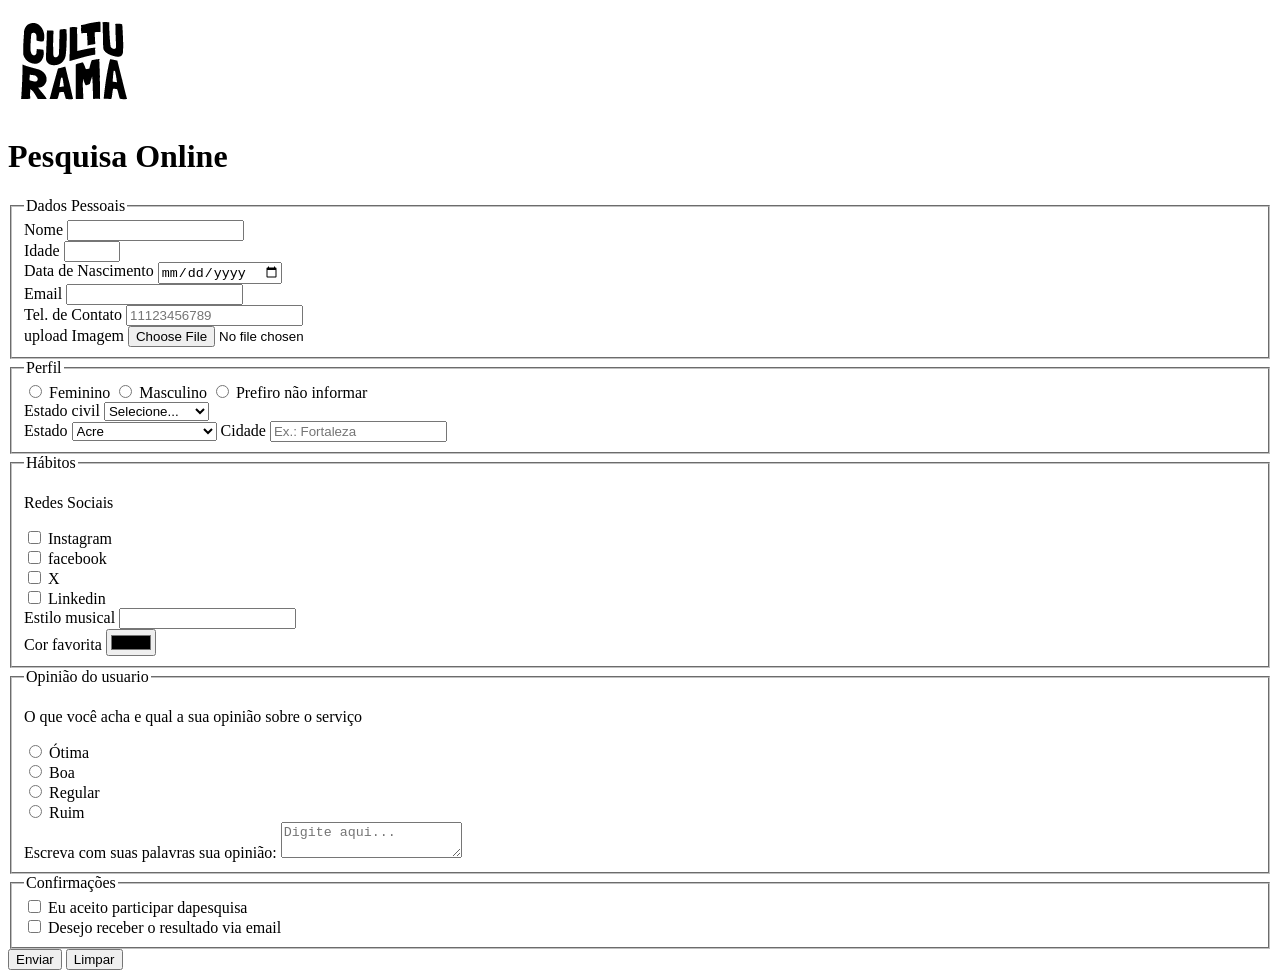
==== index.html @ 9fde588e "adiciona familias de fontes" ====
<!DOCTYPE html>
<html lang="pt-br">
<head>
    <meta charset="UTF-8">
    <meta name="viewport" content="width=device-width, initial-scale=1.0">
    <link rel="icon" href="culturama-favico.png">
    <link rel="stylesheet" href="css/style.css">

    <link rel="preconnect" href="https://fonts.googleapis.com">
    <link rel="preconnect" href="https://fonts.gstatic.com" crossorigin>
    <link href="https://fonts.googleapis.com/css2?family=Fjalla+One&family=Work+Sans&display=swap" rel="stylesheet">

    <title>Pesquisa Culturama</title>
</head>
<body>
    <header>
        <img src="img/logo-culturama.png" alt="logo culturama">
        <h1>Pesquisa Online</h1>
    </header>
    <section>
        <form action="" method="get">
            <fieldset>
                <legend>Dados Pessoais</legend>
                <label for="name">Nome</label>
                <input id="name" type="text" name="userName" required>
                <br>
                <label for="age">Idade</label>
                <input id="age" type="number" name="userAge" min="12" max="100" required>
                <br>
                <label for="birthDate">Data de Nascimento</label>
                <input id="birthDate" type="date" name="userBirthDate">
                <br>
                <label for="email">Email</label>
                <input id="email" type="email" name="userEmail" required>
                <br>
                <label for="phone">Tel. de Contato</label>
                <input id="phone" type="" name="userPhone" pattern="[0-9]{11}" placeholder="11123456789">
                <br>
                <label for="image">upload Imagem</label>
                <input type="file" id="image" name="userImage" accept="image/*">
                <br>
            </fieldset> 
            
            <fieldset>
                <legend>Perfil</legend>

                <input id= "fem" type="radio" name="userGender" value="Female">
                <label for="fem">Feminino</label>

                <input id= "masc" type="radio" name="userGender" value="Male">
                <label for="masc">Masculino</label>

                <input id= "NotInformed" type="radio" name="userGender" value="NotInformed">
                <label for="NotInformed">Prefiro não informar</label>
                <br>

                <label for="miritalStatus">Estado civil</label>

                <select id= "miritalStatus" name="userMiritalStatus">
                    <option value="NotInformed">Selecione...</option>
                    <option value="solteiro">solteiro(a)</option>
                    <option value="casado">casado(a)</option>
                    <option value="divorciado">divorciado(a)</option>
                    <option value="UniaoEstavel">Uniao Estavel</option>


                </select>
                <br>

                <label for="state">Estado</label>
                <select id="state" name="userState">

                    <option value="Acre">Acre</option>
                    <option value="Alagoas">Alagoas</option>
                    <option value="Amapa">Amapa</option>
                    <option value="Amazonas">Amazonas</option>
                    <option value="Bahia">Bahia</option>
                    <option value="Ceara">Ceará</option>
                    <option value="DistritoFederal">Distrito Federal</option>
                    <option value="Goias">Goiás</option>
                    <option value="Maranhao">Maranhão</option>
                    <option value="MatoGrossodoSul">Mato Grosso do Sul</option>
                    <option value="MatoGrosso">Mato Grosso</option>
                    <option value="MinasGerais">Minas Gerais</option>
                    <option value="Para">Pará</option>
                    <option value="Paraiba">Paraíba</option>
                    <option value="Parana">Paraná</option>
                    <option value="Pernambuco">Pernambuco</option>
                    <option value="Piaui">Piauí</option>
                    <option value="RiodeJaneiro">Rio de Janeiro</option>
                    <option value="RioGrandedoNorte">Rio Grande do Norte</option>
                    <option value="RioGrandedoSul">Rio Grande do Sul</option>
                    <option value="Rondonia">Rondônia</option>
                    <option value="Roraima">Roraima</option>
                    <option value="SantaCatarina">Santa Catarina</option>
                    <option value="SaoPaulo">São Paulo</option>
                    <option value="Sergipe">Sergipe</option>
                    <option value="Tocantins">Tocantins</option>

                </select>

                <label for="userCity">Cidade</label>
                <input type="text" id= "userCity" name="userCity" autocomplete="address-level2" placeholder="Ex.: Fortaleza">


            </fieldset>
            
            <fieldset>
                
                <legend>Hábitos</legend>
                <p>Redes Sociais</p>

                <input type="checkbox" id="instagram" name="userSocial" value="instagram">
                <label for="instagram" >Instagram</label><br>
                
                <input type="checkbox" id="facebook" name="userSocial" value="facebook">
                <label for="facebook" >facebook</label><br>
                
                <input type="checkbox" id="x" name="userSocial" value="x">
                <label for="x" >X</label><br>

                <input type="checkbox" id="linkedin" name="userSocial" value="linkedin">
                <label for="linkedin" >Linkedin</label><br>

                <label for="musicStyle">Estilo musical</label>
                <input list="styleTypes" id="musicStyle" type="text" name="userMusicStyle">
                <datalist id="styleTypes">
                    <option value="Rock"></option>
                    <option value="Rap"></option>
                    <option value="Pop"></option>
                    <option value="Coutry"></option>
                </datalist><br>

                <label for="favoriteColor">Cor favorita</label>
                <input type="color" name="userFavoriteColor" id="favoriteColor">

            </fieldset>

            <fieldset>
                <legend>Opinião do usuario</legend>
                <p>O que você acha e qual a sua opinião sobre o serviço</p>

                <input type="radio" name="userServiceOpinion" id="otimo" value="otima">
                <label for="otimo">Ótima</label><br>
                <input type="radio" name="userServiceOpinion" id="boa" value="boa">
                <label for="boa">Boa</label><br>
                <input type="radio" name="userServiceOpinion" id="regular" value="regular">
                <label for="regular">Regular</label><br>
                <input type="radio" name="userServiceOpinion" id="ruim" value="ruim">
                <label for="ruim">Ruim</label><br>

                <label for="comment">Escreva com suas palavras sua opinião: </label>
                <textarea id="comment" name="userComment" placeholder="Digite aqui..."></textarea>


            </fieldset>
            
            <fieldset>
                <legend>Confirmações</legend>

                <input type="checkbox" name="userLgpd" id="userLgpdTerm" value="accepted" required>
                <label for="userLgpdTerm">Eu aceito participar dapesquisa</label><br>

                <input type="checkbox" name="userGetResult" id="getResult" value="accepted">
                <label for="getResult">Desejo receber o resultado via email</label><br>
            </fieldset>

            <button type="submit">Enviar</button>
            <button type="reset">Limpar</button>

        </form>
    </section>
    
</body>
</html>
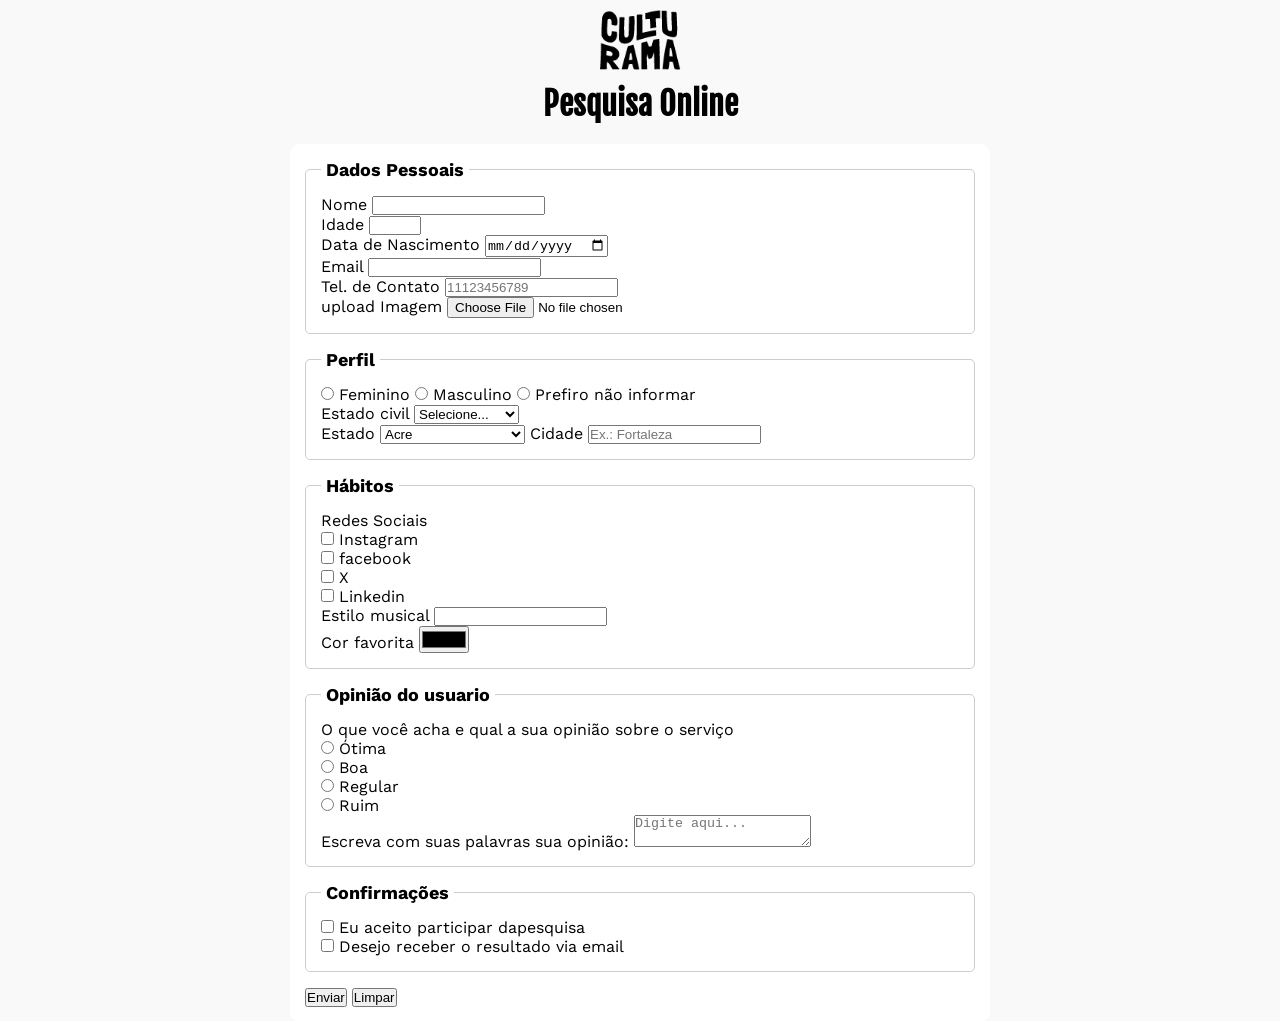
==== commit 361e4fca: "adiciona estilo css" ====
--- a/index.html
+++ b/index.html
@@ -13,163 +13,164 @@
     <title>Pesquisa Culturama</title>
 </head>
 <body>
-    <header>
-        <img src="img/logo-culturama.png" alt="logo culturama">
-        <h1>Pesquisa Online</h1>
-    </header>
-    <section>
-        <form action="" method="get">
-            <fieldset>
-                <legend>Dados Pessoais</legend>
-                <label for="name">Nome</label>
-                <input id="name" type="text" name="userName" required>
-                <br>
-                <label for="age">Idade</label>
-                <input id="age" type="number" name="userAge" min="12" max="100" required>
-                <br>
-                <label for="birthDate">Data de Nascimento</label>
-                <input id="birthDate" type="date" name="userBirthDate">
-                <br>
-                <label for="email">Email</label>
-                <input id="email" type="email" name="userEmail" required>
-                <br>
-                <label for="phone">Tel. de Contato</label>
-                <input id="phone" type="" name="userPhone" pattern="[0-9]{11}" placeholder="11123456789">
-                <br>
-                <label for="image">upload Imagem</label>
-                <input type="file" id="image" name="userImage" accept="image/*">
-                <br>
-            </fieldset> 
-            
-            <fieldset>
-                <legend>Perfil</legend>
+    <main>
+        <header>
+            <img src="img/logo-culturama.png" alt="logo culturama">
+            <h1>Pesquisa Online</h1>
+        </header>
+        <section>
+            <form action="" method="get">
+                <fieldset>
+                    <legend>Dados Pessoais</legend>
+                    <label for="name">Nome</label>
+                    <input id="name" type="text" name="userName" required>
+                    <br>
+                    <label for="age">Idade</label>
+                    <input id="age" type="number" name="userAge" min="12" max="100" required>
+                    <br>
+                    <label for="birthDate">Data de Nascimento</label>
+                    <input id="birthDate" type="date" name="userBirthDate">
+                    <br>
+                    <label for="email">Email</label>
+                    <input id="email" type="email" name="userEmail" required>
+                    <br>
+                    <label for="phone">Tel. de Contato</label>
+                    <input id="phone" type="" name="userPhone" pattern="[0-9]{11}" placeholder="11123456789">
+                    <br>
+                    <label for="image">upload Imagem</label>
+                    <input type="file" id="image" name="userImage" accept="image/*">
+                    <br>
+                </fieldset> 
+                
+                <fieldset>
+                    <legend>Perfil</legend>
 
-                <input id= "fem" type="radio" name="userGender" value="Female">
-                <label for="fem">Feminino</label>
+                    <input id= "fem" type="radio" name="userGender" value="Female">
+                    <label for="fem">Feminino</label>
 
-                <input id= "masc" type="radio" name="userGender" value="Male">
-                <label for="masc">Masculino</label>
+                    <input id= "masc" type="radio" name="userGender" value="Male">
+                    <label for="masc">Masculino</label>
 
-                <input id= "NotInformed" type="radio" name="userGender" value="NotInformed">
-                <label for="NotInformed">Prefiro não informar</label>
-                <br>
+                    <input id= "NotInformed" type="radio" name="userGender" value="NotInformed">
+                    <label for="NotInformed">Prefiro não informar</label>
+                    <br>
 
-                <label for="miritalStatus">Estado civil</label>
+                    <label for="miritalStatus">Estado civil</label>
 
-                <select id= "miritalStatus" name="userMiritalStatus">
-                    <option value="NotInformed">Selecione...</option>
-                    <option value="solteiro">solteiro(a)</option>
-                    <option value="casado">casado(a)</option>
-                    <option value="divorciado">divorciado(a)</option>
-                    <option value="UniaoEstavel">Uniao Estavel</option>
+                    <select id= "miritalStatus" name="userMiritalStatus">
+                        <option value="NotInformed">Selecione...</option>
+                        <option value="solteiro">solteiro(a)</option>
+                        <option value="casado">casado(a)</option>
+                        <option value="divorciado">divorciado(a)</option>
+                        <option value="UniaoEstavel">Uniao Estavel</option>
 
 
-                </select>
-                <br>
+                    </select>
+                    <br>
 
-                <label for="state">Estado</label>
-                <select id="state" name="userState">
+                    <label for="state">Estado</label>
+                    <select id="state" name="userState">
 
-                    <option value="Acre">Acre</option>
-                    <option value="Alagoas">Alagoas</option>
-                    <option value="Amapa">Amapa</option>
-                    <option value="Amazonas">Amazonas</option>
-                    <option value="Bahia">Bahia</option>
-                    <option value="Ceara">Ceará</option>
-                    <option value="DistritoFederal">Distrito Federal</option>
-                    <option value="Goias">Goiás</option>
-                    <option value="Maranhao">Maranhão</option>
-                    <option value="MatoGrossodoSul">Mato Grosso do Sul</option>
-                    <option value="MatoGrosso">Mato Grosso</option>
-                    <option value="MinasGerais">Minas Gerais</option>
-                    <option value="Para">Pará</option>
-                    <option value="Paraiba">Paraíba</option>
-                    <option value="Parana">Paraná</option>
-                    <option value="Pernambuco">Pernambuco</option>
-                    <option value="Piaui">Piauí</option>
-                    <option value="RiodeJaneiro">Rio de Janeiro</option>
-                    <option value="RioGrandedoNorte">Rio Grande do Norte</option>
-                    <option value="RioGrandedoSul">Rio Grande do Sul</option>
-                    <option value="Rondonia">Rondônia</option>
-                    <option value="Roraima">Roraima</option>
-                    <option value="SantaCatarina">Santa Catarina</option>
-                    <option value="SaoPaulo">São Paulo</option>
-                    <option value="Sergipe">Sergipe</option>
-                    <option value="Tocantins">Tocantins</option>
+                        <option value="Acre">Acre</option>
+                        <option value="Alagoas">Alagoas</option>
+                        <option value="Amapa">Amapa</option>
+                        <option value="Amazonas">Amazonas</option>
+                        <option value="Bahia">Bahia</option>
+                        <option value="Ceara">Ceará</option>
+                        <option value="DistritoFederal">Distrito Federal</option>
+                        <option value="Goias">Goiás</option>
+                        <option value="Maranhao">Maranhão</option>
+                        <option value="MatoGrossodoSul">Mato Grosso do Sul</option>
+                        <option value="MatoGrosso">Mato Grosso</option>
+                        <option value="MinasGerais">Minas Gerais</option>
+                        <option value="Para">Pará</option>
+                        <option value="Paraiba">Paraíba</option>
+                        <option value="Parana">Paraná</option>
+                        <option value="Pernambuco">Pernambuco</option>
+                        <option value="Piaui">Piauí</option>
+                        <option value="RiodeJaneiro">Rio de Janeiro</option>
+                        <option value="RioGrandedoNorte">Rio Grande do Norte</option>
+                        <option value="RioGrandedoSul">Rio Grande do Sul</option>
+                        <option value="Rondonia">Rondônia</option>
+                        <option value="Roraima">Roraima</option>
+                        <option value="SantaCatarina">Santa Catarina</option>
+                        <option value="SaoPaulo">São Paulo</option>
+                        <option value="Sergipe">Sergipe</option>
+                        <option value="Tocantins">Tocantins</option>
 
-                </select>
+                    </select>
 
-                <label for="userCity">Cidade</label>
-                <input type="text" id= "userCity" name="userCity" autocomplete="address-level2" placeholder="Ex.: Fortaleza">
+                    <label for="userCity">Cidade</label>
+                    <input type="text" id= "userCity" name="userCity" autocomplete="address-level2" placeholder="Ex.: Fortaleza">
 
 
-            </fieldset>
-            
-            <fieldset>
+                </fieldset>
                 
-                <legend>Hábitos</legend>
-                <p>Redes Sociais</p>
+                <fieldset>
+                    
+                    <legend>Hábitos</legend>
+                    <p>Redes Sociais</p>
 
-                <input type="checkbox" id="instagram" name="userSocial" value="instagram">
-                <label for="instagram" >Instagram</label><br>
-                
-                <input type="checkbox" id="facebook" name="userSocial" value="facebook">
-                <label for="facebook" >facebook</label><br>
-                
-                <input type="checkbox" id="x" name="userSocial" value="x">
-                <label for="x" >X</label><br>
+                    <input type="checkbox" id="instagram" name="userSocial" value="instagram">
+                    <label for="instagram" >Instagram</label><br>
+                    
+                    <input type="checkbox" id="facebook" name="userSocial" value="facebook">
+                    <label for="facebook" >facebook</label><br>
+                    
+                    <input type="checkbox" id="x" name="userSocial" value="x">
+                    <label for="x" >X</label><br>
 
-                <input type="checkbox" id="linkedin" name="userSocial" value="linkedin">
-                <label for="linkedin" >Linkedin</label><br>
+                    <input type="checkbox" id="linkedin" name="userSocial" value="linkedin">
+                    <label for="linkedin" >Linkedin</label><br>
 
-                <label for="musicStyle">Estilo musical</label>
-                <input list="styleTypes" id="musicStyle" type="text" name="userMusicStyle">
-                <datalist id="styleTypes">
-                    <option value="Rock"></option>
-                    <option value="Rap"></option>
-                    <option value="Pop"></option>
-                    <option value="Coutry"></option>
-                </datalist><br>
+                    <label for="musicStyle">Estilo musical</label>
+                    <input list="styleTypes" id="musicStyle" type="text" name="userMusicStyle">
+                    <datalist id="styleTypes">
+                        <option value="Rock"></option>
+                        <option value="Rap"></option>
+                        <option value="Pop"></option>
+                        <option value="Coutry"></option>
+                    </datalist><br>
 
-                <label for="favoriteColor">Cor favorita</label>
-                <input type="color" name="userFavoriteColor" id="favoriteColor">
+                    <label for="favoriteColor">Cor favorita</label>
+                    <input type="color" name="userFavoriteColor" id="favoriteColor">
 
-            </fieldset>
+                </fieldset>
 
-            <fieldset>
-                <legend>Opinião do usuario</legend>
-                <p>O que você acha e qual a sua opinião sobre o serviço</p>
+                <fieldset>
+                    <legend>Opinião do usuario</legend>
+                    <p>O que você acha e qual a sua opinião sobre o serviço</p>
 
-                <input type="radio" name="userServiceOpinion" id="otimo" value="otima">
-                <label for="otimo">Ótima</label><br>
-                <input type="radio" name="userServiceOpinion" id="boa" value="boa">
-                <label for="boa">Boa</label><br>
-                <input type="radio" name="userServiceOpinion" id="regular" value="regular">
-                <label for="regular">Regular</label><br>
-                <input type="radio" name="userServiceOpinion" id="ruim" value="ruim">
-                <label for="ruim">Ruim</label><br>
+                    <input type="radio" name="userServiceOpinion" id="otimo" value="otima">
+                    <label for="otimo">Ótima</label><br>
+                    <input type="radio" name="userServiceOpinion" id="boa" value="boa">
+                    <label for="boa">Boa</label><br>
+                    <input type="radio" name="userServiceOpinion" id="regular" value="regular">
+                    <label for="regular">Regular</label><br>
+                    <input type="radio" name="userServiceOpinion" id="ruim" value="ruim">
+                    <label for="ruim">Ruim</label><br>
 
-                <label for="comment">Escreva com suas palavras sua opinião: </label>
-                <textarea id="comment" name="userComment" placeholder="Digite aqui..."></textarea>
+                    <label for="comment">Escreva com suas palavras sua opinião: </label>
+                    <textarea id="comment" name="userComment" placeholder="Digite aqui..."></textarea>
 
 
-            </fieldset>
-            
-            <fieldset>
-                <legend>Confirmações</legend>
+                </fieldset>
+                
+                <fieldset>
+                    <legend>Confirmações</legend>
 
-                <input type="checkbox" name="userLgpd" id="userLgpdTerm" value="accepted" required>
-                <label for="userLgpdTerm">Eu aceito participar dapesquisa</label><br>
+                    <input type="checkbox" name="userLgpd" id="userLgpdTerm" value="accepted" required>
+                    <label for="userLgpdTerm">Eu aceito participar dapesquisa</label><br>
 
-                <input type="checkbox" name="userGetResult" id="getResult" value="accepted">
-                <label for="getResult">Desejo receber o resultado via email</label><br>
-            </fieldset>
+                    <input type="checkbox" name="userGetResult" id="getResult" value="accepted">
+                    <label for="getResult">Desejo receber o resultado via email</label><br>
+                </fieldset>
 
-            <button type="submit">Enviar</button>
-            <button type="reset">Limpar</button>
+                <button type="submit">Enviar</button>
+                <button type="reset">Limpar</button>
 
-        </form>
-    </section>
-    
+            </form>
+        </section>
+    </main>
 </body>
 </html>
--- a/css/style.css
+++ b/css/style.css
@@ -0,0 +1,47 @@
+* {
+    margin: 0;
+    padding: 0;
+    box-sizing: border-box;
+}
+
+header img {
+    width: 100px;
+}
+
+body {
+    background-color: #f9f9f9;
+    font-family: "Work Sans", "sans-serif";
+}
+main {
+    width: 100%;
+    max-width: 700px;
+    margin: 0 auto;
+}
+
+header {
+    text-align: center;
+    margin-bottom: 20px;
+}
+
+h1 {
+    font-family: "Fjalla One", "sans-serif";
+}
+
+form {
+    background-color: #ffffff;
+    padding: 15px;
+    border-radius: 10px;
+}
+
+fieldset {
+    padding: 15px;
+    border: 1px solid #cccccc;
+    border-radius: 5px;
+    margin-bottom: 15px;
+}
+
+legend {
+    font-weight: bold;
+    font-size: 18px;
+    padding: 0 5px;
+}
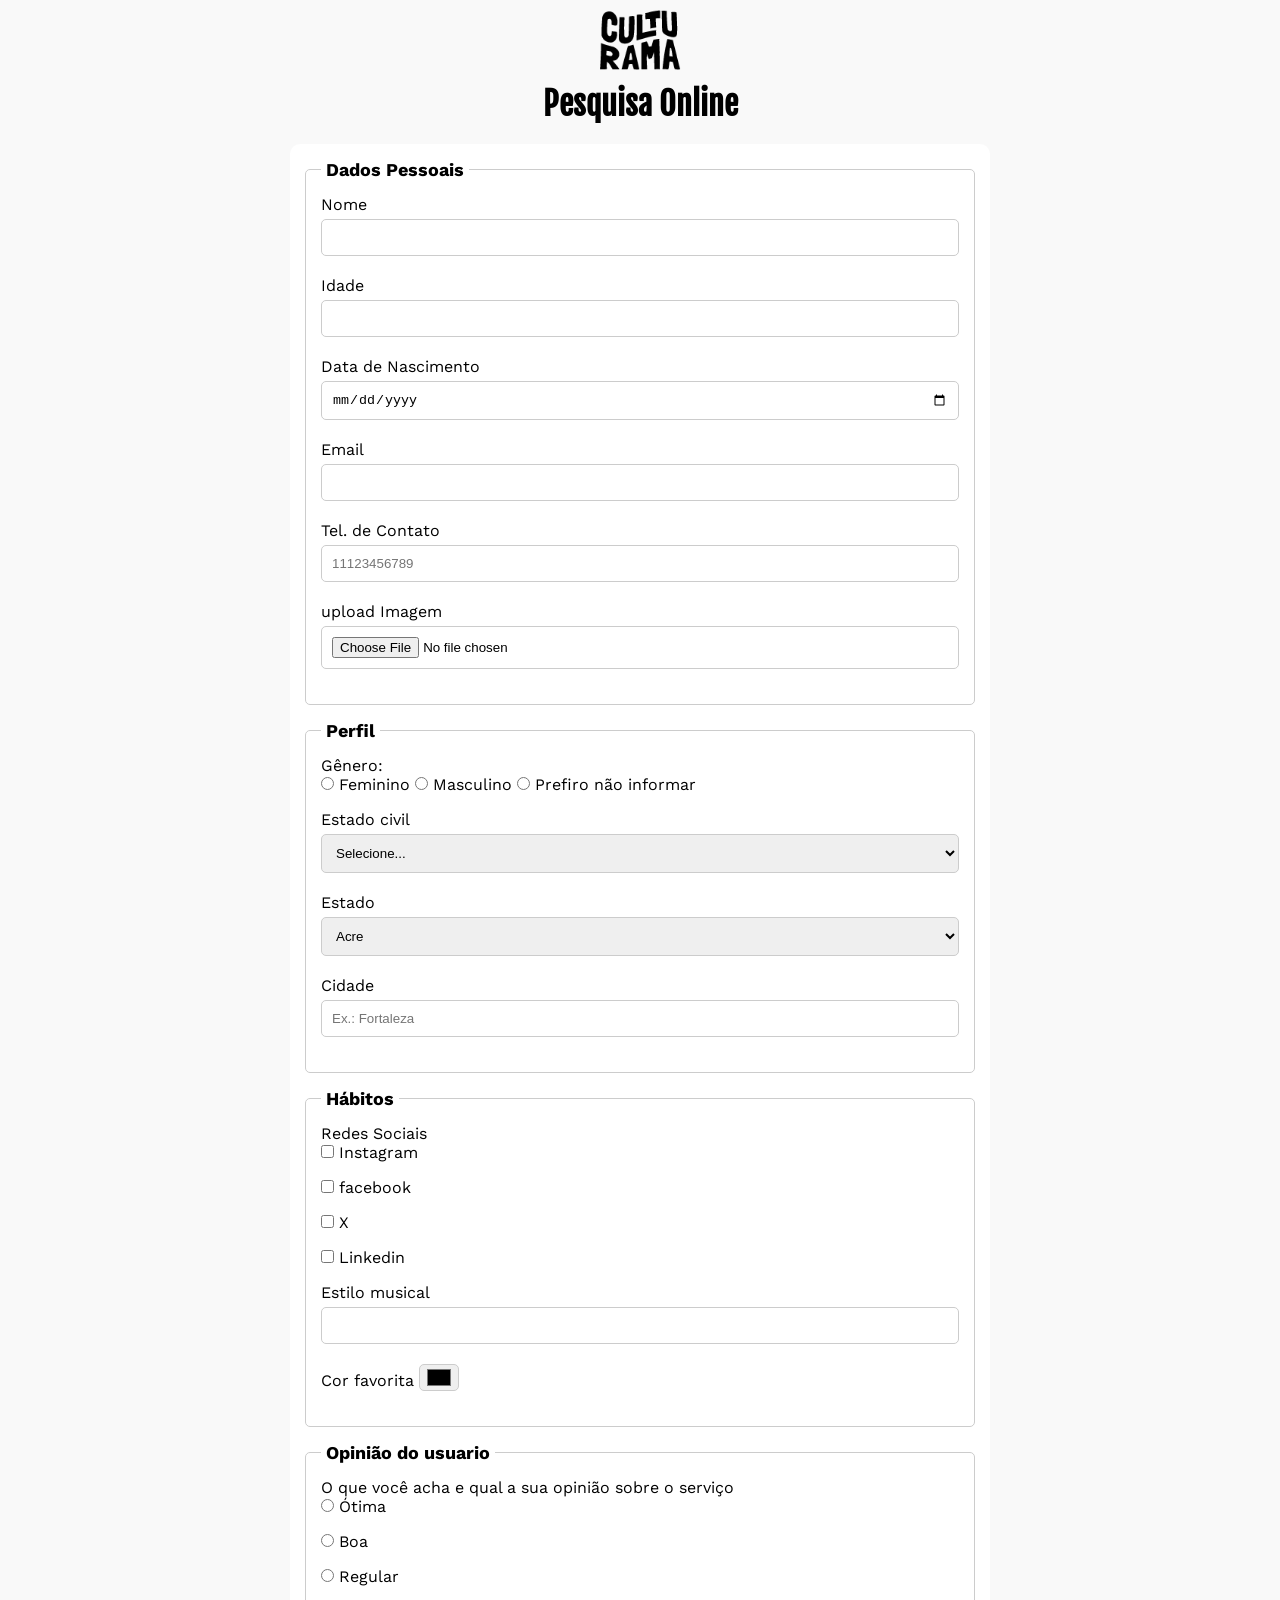
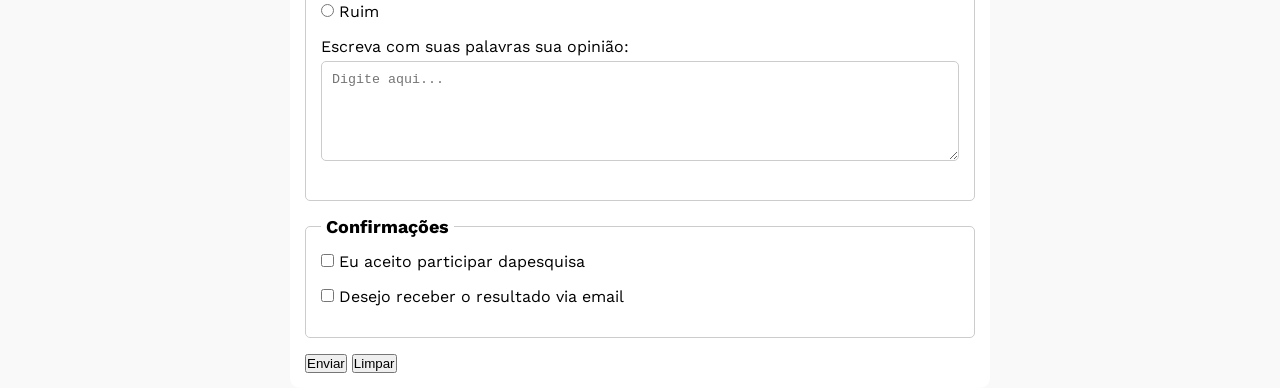
==== commit 2da4c2ba: "adiciona mais estilos" ====
--- a/index.html
+++ b/index.html
@@ -45,6 +45,7 @@
                 <fieldset>
                     <legend>Perfil</legend>
 
+                    <p>Gênero: </p>
                     <input id= "fem" type="radio" name="userGender" value="Female">
                     <label for="fem">Feminino</label>
 
@@ -53,11 +54,12 @@
 
                     <input id= "NotInformed" type="radio" name="userGender" value="NotInformed">
                     <label for="NotInformed">Prefiro não informar</label>
+
                     <br>
 
-                    <label for="miritalStatus">Estado civil</label>
+                    <label for="maritalStatus">Estado civil</label>
 
-                    <select id= "miritalStatus" name="userMiritalStatus">
+                    <select id= "maritalStatus" name="userMaritalStatus">
                         <option value="NotInformed">Selecione...</option>
                         <option value="solteiro">solteiro(a)</option>
                         <option value="casado">casado(a)</option>
--- a/css/style.css
+++ b/css/style.css
@@ -44,4 +44,31 @@
     font-weight: bold;
     font-size: 18px;
     padding: 0 5px;
+}
+
+label{
+    display: inline-block;
+    margin-bottom: 5px;
+}
+
+input, select, textarea {
+    width: 100%;
+    padding: 10px;
+    margin-bottom: 20px;
+    border: 1px solid #cccccc;
+    border-radius: 5px;
+}
+
+textarea {
+    min-height: 100px;
+}
+
+input[type="radio"],
+input[type="checkbox"] {
+    width: auto;
+}
+
+input[type="color"]{
+    width: 40px;
+    padding: 0 5px;
 }
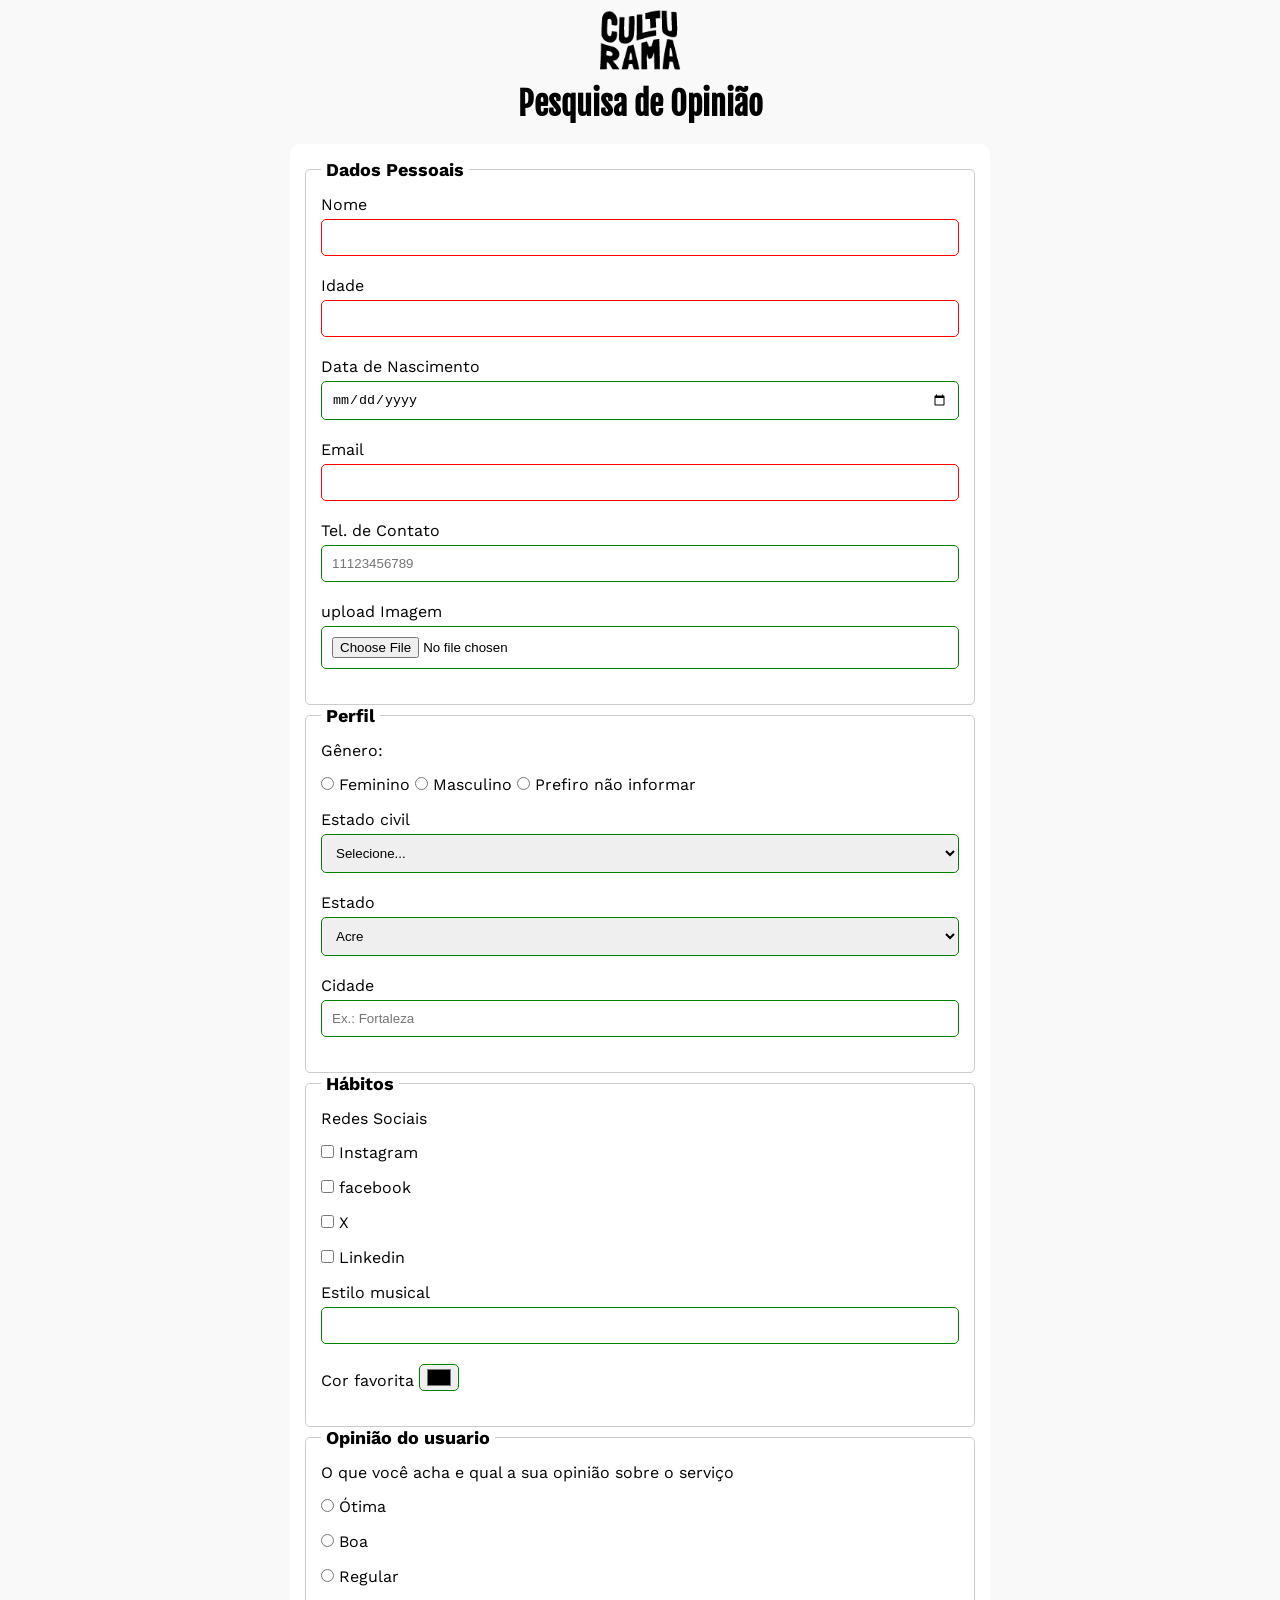
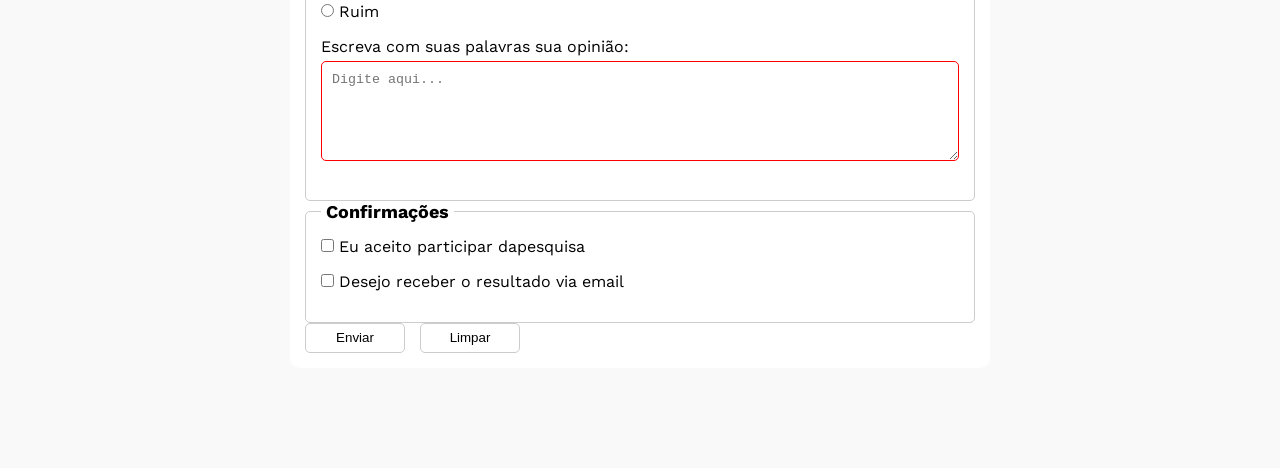
==== commit e20978d4: "Adiciona validacoes visuais ao formulario" ====
--- a/index.html
+++ b/index.html
@@ -16,7 +16,7 @@
     <main>
         <header>
             <img src="img/logo-culturama.png" alt="logo culturama">
-            <h1>Pesquisa Online</h1>
+            <h1>Pesquisa de Opinião</h1>
         </header>
         <section>
             <form action="" method="get">
@@ -153,7 +153,7 @@
                     <label for="ruim">Ruim</label><br>
 
                     <label for="comment">Escreva com suas palavras sua opinião: </label>
-                    <textarea id="comment" name="userComment" placeholder="Digite aqui..."></textarea>
+                    <textarea id="comment" name="userComment" placeholder="Digite aqui..." required></textarea>
 
 
                 </fieldset>
--- a/css/style.css
+++ b/css/style.css
@@ -27,17 +27,22 @@
     font-family: "Fjalla One", "sans-serif";
 }
 
+p {
+    margin-bottom: 15px;
+}
+
 form {
     background-color: #ffffff;
     padding: 15px;
     border-radius: 10px;
+    margin-bottom: 100px;
 }
 
 fieldset {
     padding: 15px;
     border: 1px solid #cccccc;
     border-radius: 5px;
-    margin-bottom: 15px;
+
 }
 
 legend {
@@ -57,6 +62,7 @@
     margin-bottom: 20px;
     border: 1px solid #cccccc;
     border-radius: 5px;
+
 }
 
 textarea {
@@ -71,4 +77,36 @@
 input[type="color"]{
     width: 40px;
     padding: 0 5px;
+}
+
+input:invalid,
+select:invalid,
+textarea:invalid {
+    border-color: red;
+}
+
+input:valid,
+select:valid,
+textarea:valid {
+    border-color: green;
+}
+
+button {
+    width: 100px;
+    height: 30px;
+    margin-right: 10px;
+    background-color: #ffffff;
+    border: 1px solid #cccccc;
+    border-radius: 5px;
+    cursor: pointer;
+}
+
+button[type= "submit"]:hover {
+    background-color: rgb(16, 94, 33);
+    color: #ffffff;
+}
+
+button[type= "reset"]:hover {
+    background-color: red;
+    color: #ffffff;
 }
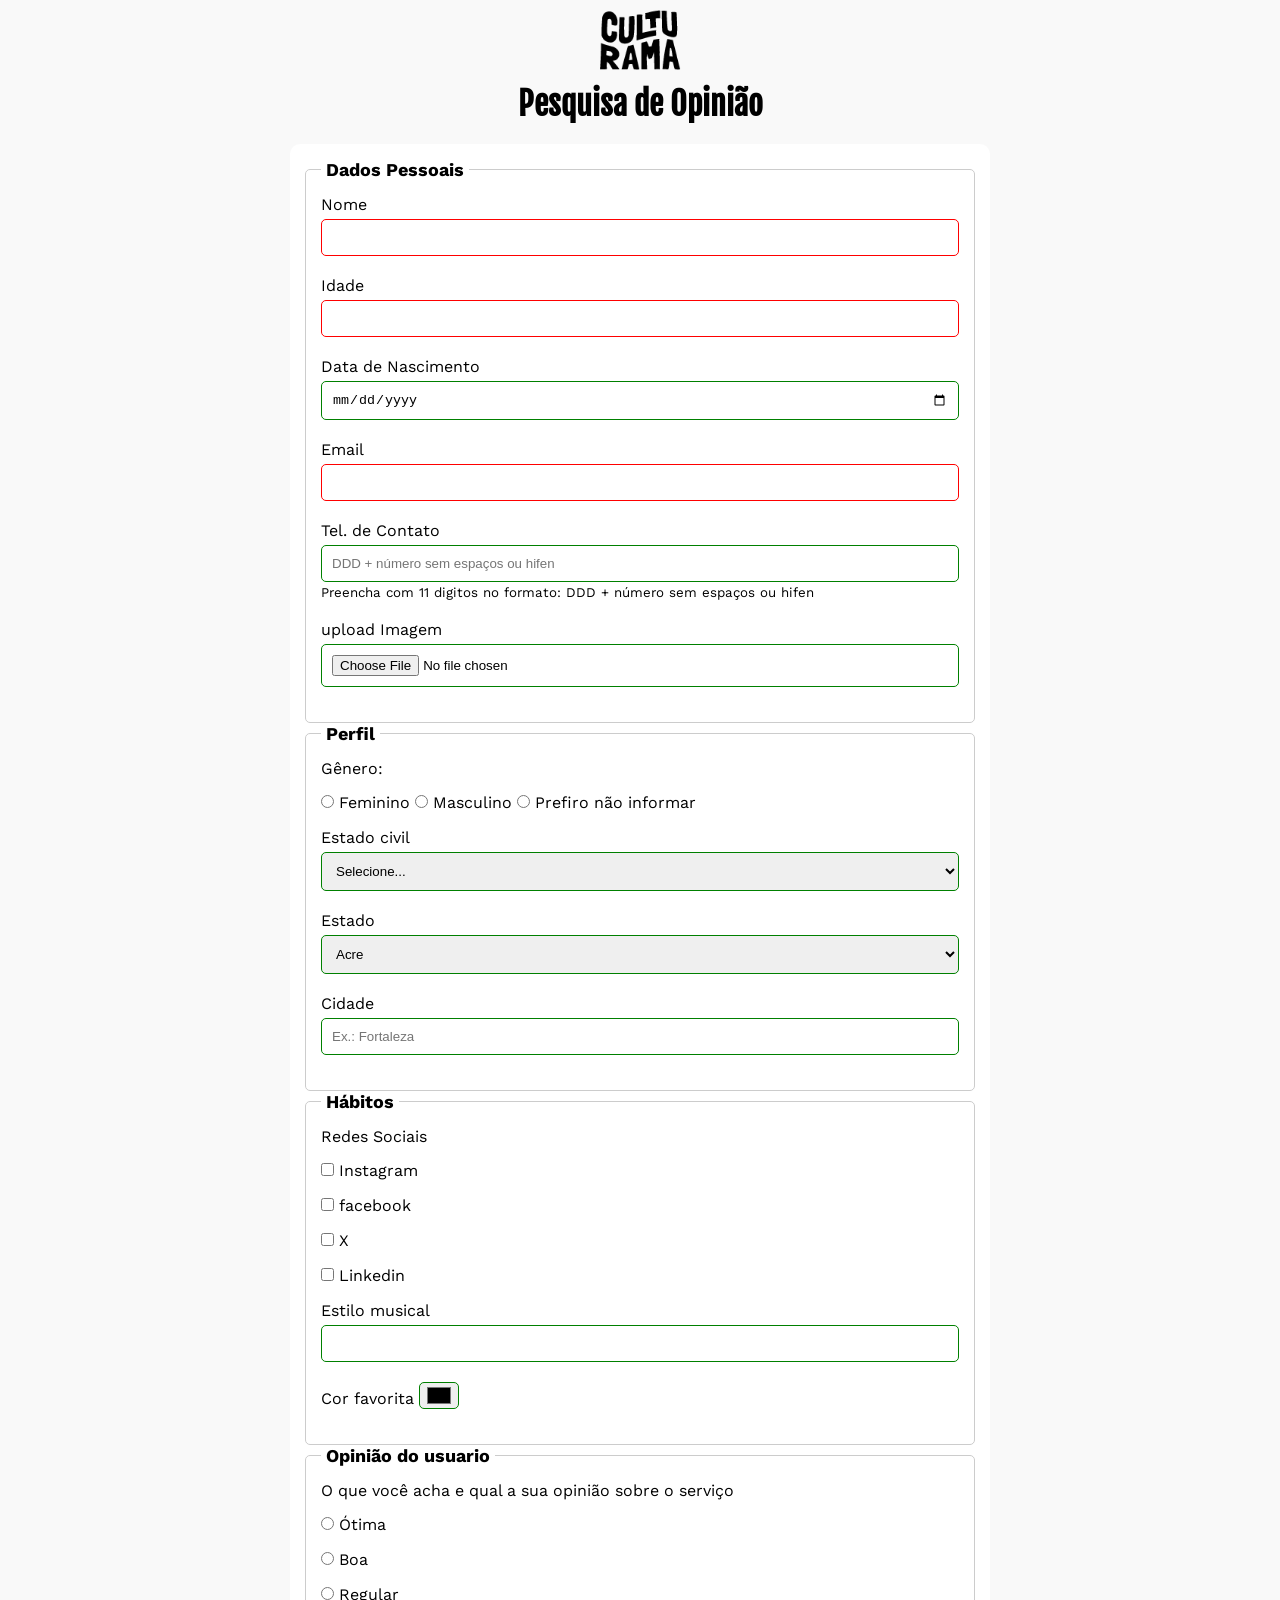
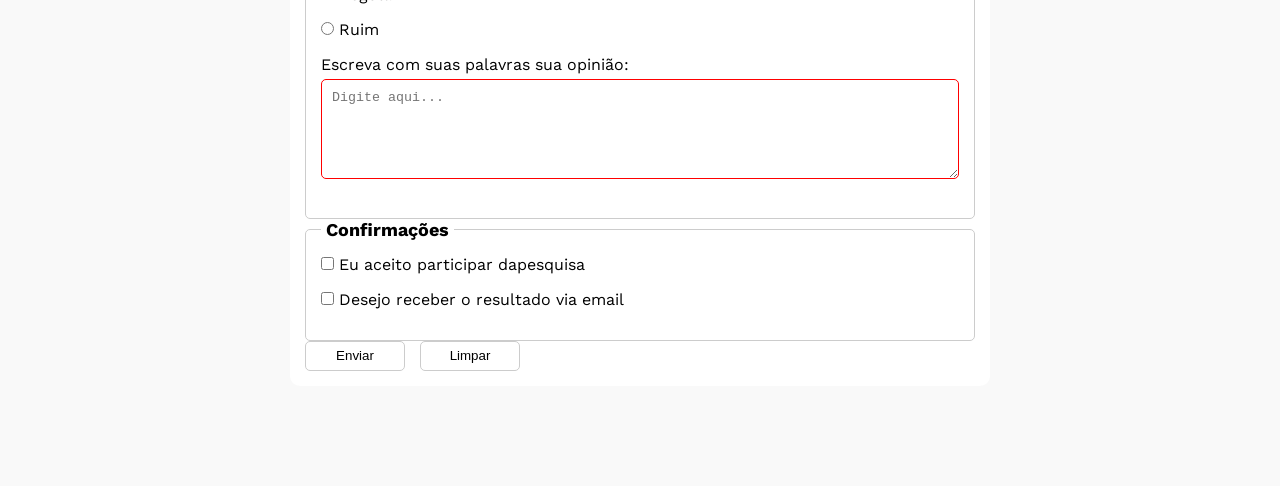
==== commit 2a5093d1: "adiciona aria ao campo telefone" ====
--- a/index.html
+++ b/index.html
@@ -19,23 +19,29 @@
             <h1>Pesquisa de Opinião</h1>
         </header>
         <section>
-            <form action="" method="get">
+            <form action="sucesso.html" method="get">
                 <fieldset>
                     <legend>Dados Pessoais</legend>
                     <label for="name">Nome</label>
                     <input id="name" type="text" name="userName" required>
                     <br>
+
                     <label for="age">Idade</label>
                     <input id="age" type="number" name="userAge" min="12" max="100" required>
                     <br>
+
                     <label for="birthDate">Data de Nascimento</label>
                     <input id="birthDate" type="date" name="userBirthDate">
                     <br>
+
                     <label for="email">Email</label>
                     <input id="email" type="email" name="userEmail" required>
                     <br>
-                    <label for="phone">Tel. de Contato</label>
-                    <input id="phone" type="" name="userPhone" pattern="[0-9]{11}" placeholder="11123456789">
+
+                    <label for="phoneNumber">Tel. de Contato</label>
+                    <input id="phoneNumber" type="tel" name="userPhoneNumber" pattern="[0-9]{11}" placeholder="DDD + número sem espaços ou hifen" aria-describedby="phoneHelp">
+                    <small id="phoneHelp">Preencha com 11 digitos no formato: DDD + número sem espaços ou hifen</small>
+                    
                     <br>
                     <label for="image">upload Imagem</label>
                     <input type="file" id="image" name="userImage" accept="image/*">
--- a/css/style.css
+++ b/css/style.css
@@ -56,6 +56,11 @@
     margin-bottom: 5px;
 }
 
+small {
+    display: inline-block;
+    margin-bottom: 20px;
+}
+
 input, select, textarea {
     width: 100%;
     padding: 10px;
@@ -67,6 +72,10 @@
 
 textarea {
     min-height: 100px;
+}
+
+input[type="tel"] {
+    margin-bottom: 0;
 }
 
 input[type="radio"],
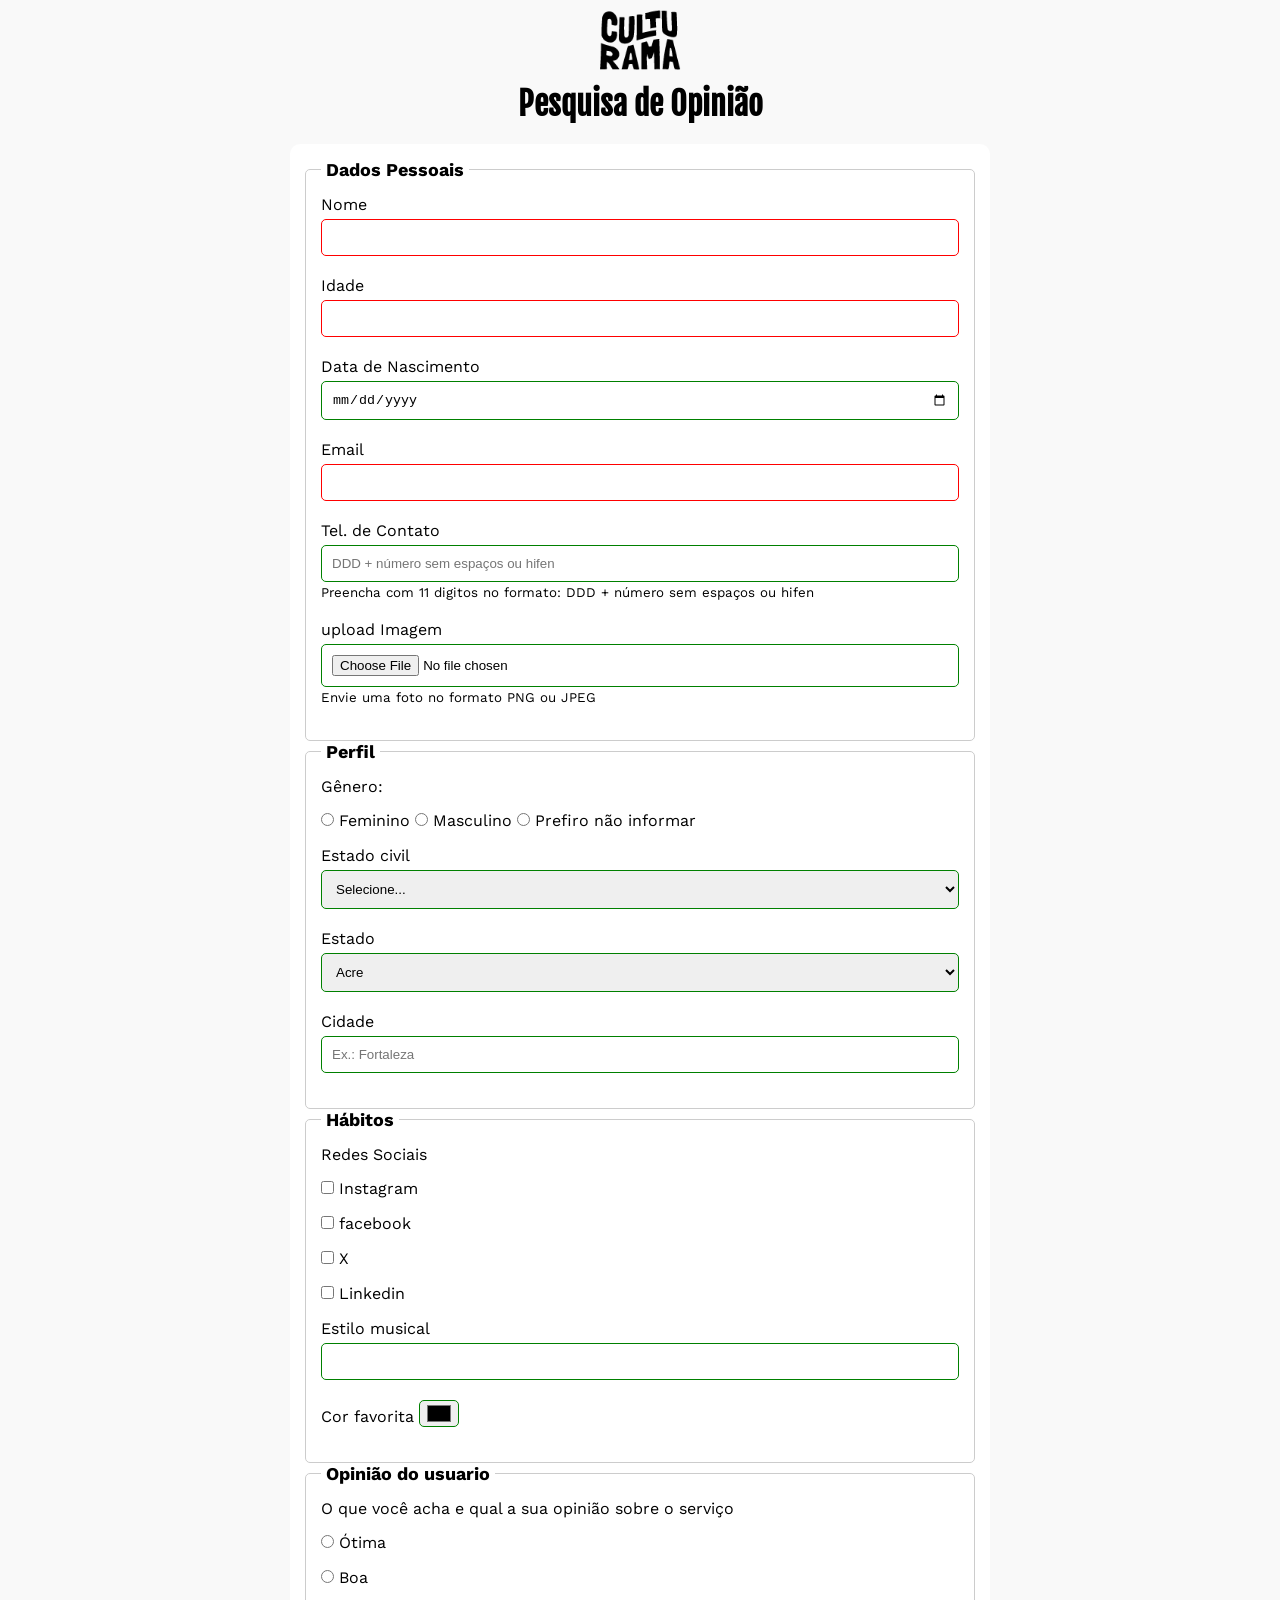
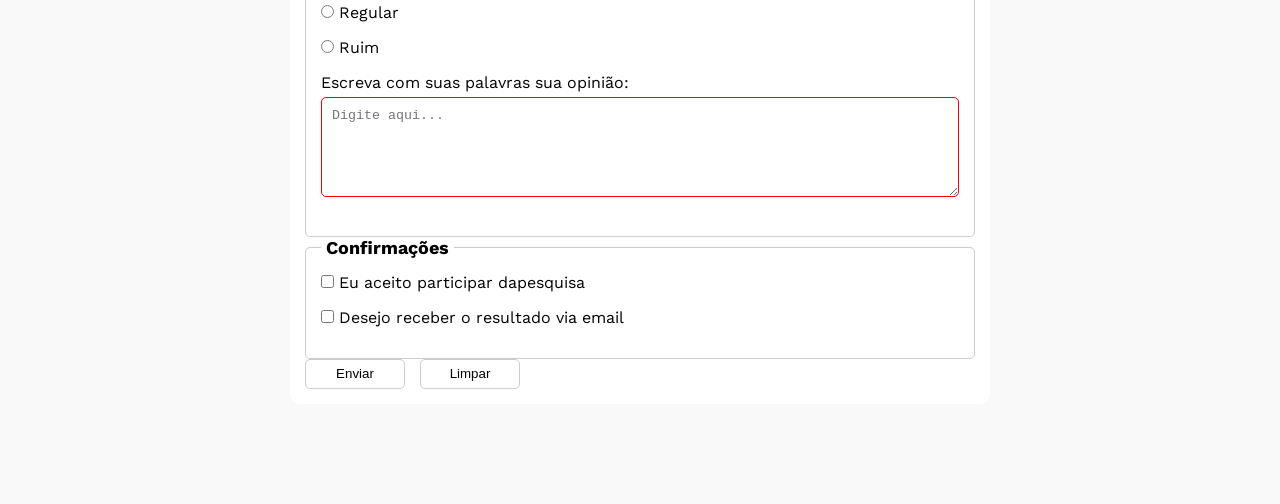
==== commit 075956e3: "adiciona aria ao campo upload de foto" ====
--- a/index.html
+++ b/index.html
@@ -41,10 +41,11 @@
                     <label for="phoneNumber">Tel. de Contato</label>
                     <input id="phoneNumber" type="tel" name="userPhoneNumber" pattern="[0-9]{11}" placeholder="DDD + número sem espaços ou hifen" aria-describedby="phoneHelp">
                     <small id="phoneHelp">Preencha com 11 digitos no formato: DDD + número sem espaços ou hifen</small>
-                    
+
                     <br>
                     <label for="image">upload Imagem</label>
-                    <input type="file" id="image" name="userImage" accept="image/*">
+                    <input type="file" id="image" name="userImage" accept="image/*" aria-describedby="imageHelp">
+                    <small>Envie uma foto no formato PNG ou JPEG</small>
                     <br>
                 </fieldset> 
                 
--- a/css/style.css
+++ b/css/style.css
@@ -74,7 +74,8 @@
     min-height: 100px;
 }
 
-input[type="tel"] {
+input[type="tel"],
+input[type="file"] {
     margin-bottom: 0;
 }
 
